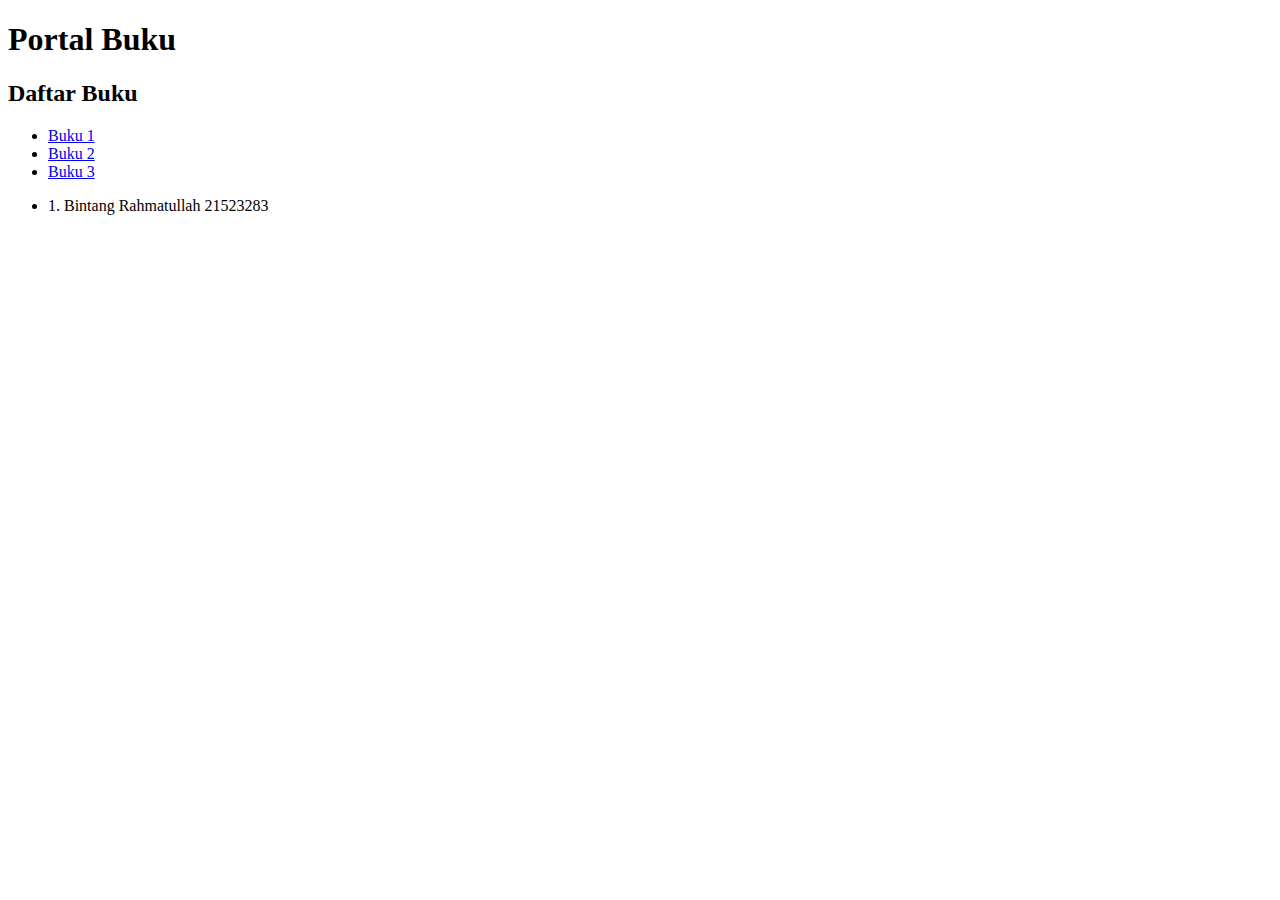
==== index.html @ 368f427b "Create index.html" ====
<!DOCTYPE html>
<html lang="en">
  <head>
    <meta charset="UTF-8" />
    <meta http-equiv="X-UA-Compatible" content="IE=edge" />
    <meta name="viewport" content="width=device-width, initial-scale=1.0" />
    <title>Document</title>
  </head>
  <body>
    <h1>Portal Buku</h1>
    <h2>Daftar Buku</h2>
    <ul>
      <li><a href="buku1.html">Buku 1</a></li>
      <li><a href="buku2.html">Buku 2</a></li>
      <li><a href="buku3.html">Buku 3</a></li>
    </ul>
    <ul>
      <li>1. Bintang Rahmatullah 21523283</li>
    </ul>
  </body>
</html>
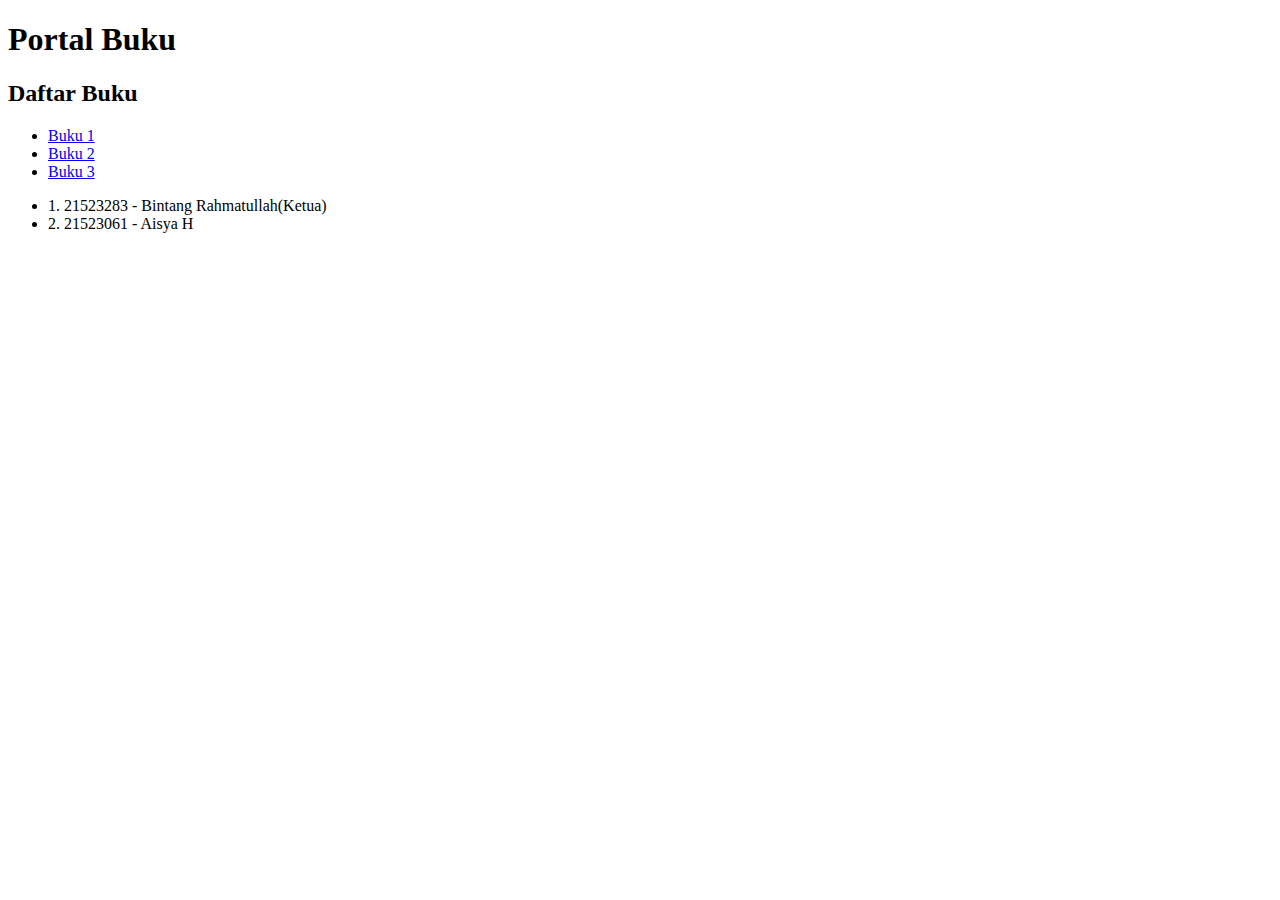
==== commit e43e11f9: "Update index.html" ====
--- a/index.html
+++ b/index.html
@@ -15,7 +15,8 @@
       <li><a href="buku3.html">Buku 3</a></li>
     </ul>
     <ul>
-      <li>1. Bintang Rahmatullah 21523283</li>
+      <li>1. 21523283 - Bintang Rahmatullah(Ketua)</li>
+      <li>2. 21523061 - Aisya H</li>
     </ul>
   </body>
 </html>
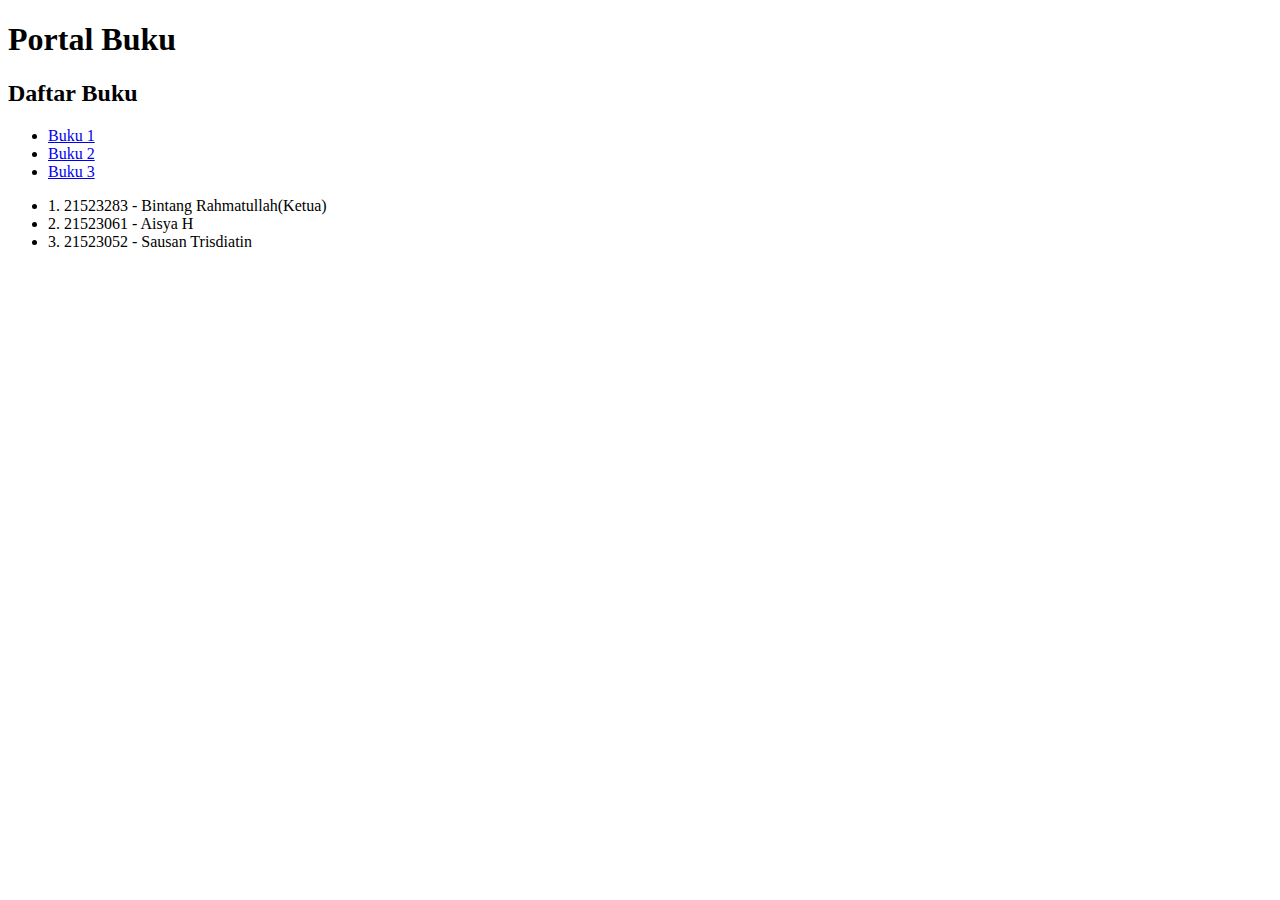
==== commit 0ab28c8e: "Nambah NIM Sausan" ====
--- a/index.html
+++ b/index.html
@@ -17,6 +17,7 @@
     <ul>
       <li>1. 21523283 - Bintang Rahmatullah(Ketua)</li>
       <li>2. 21523061 - Aisya H</li>
+      <li>3. 21523052 - Sausan Trisdiatin</li>
     </ul>
   </body>
 </html>
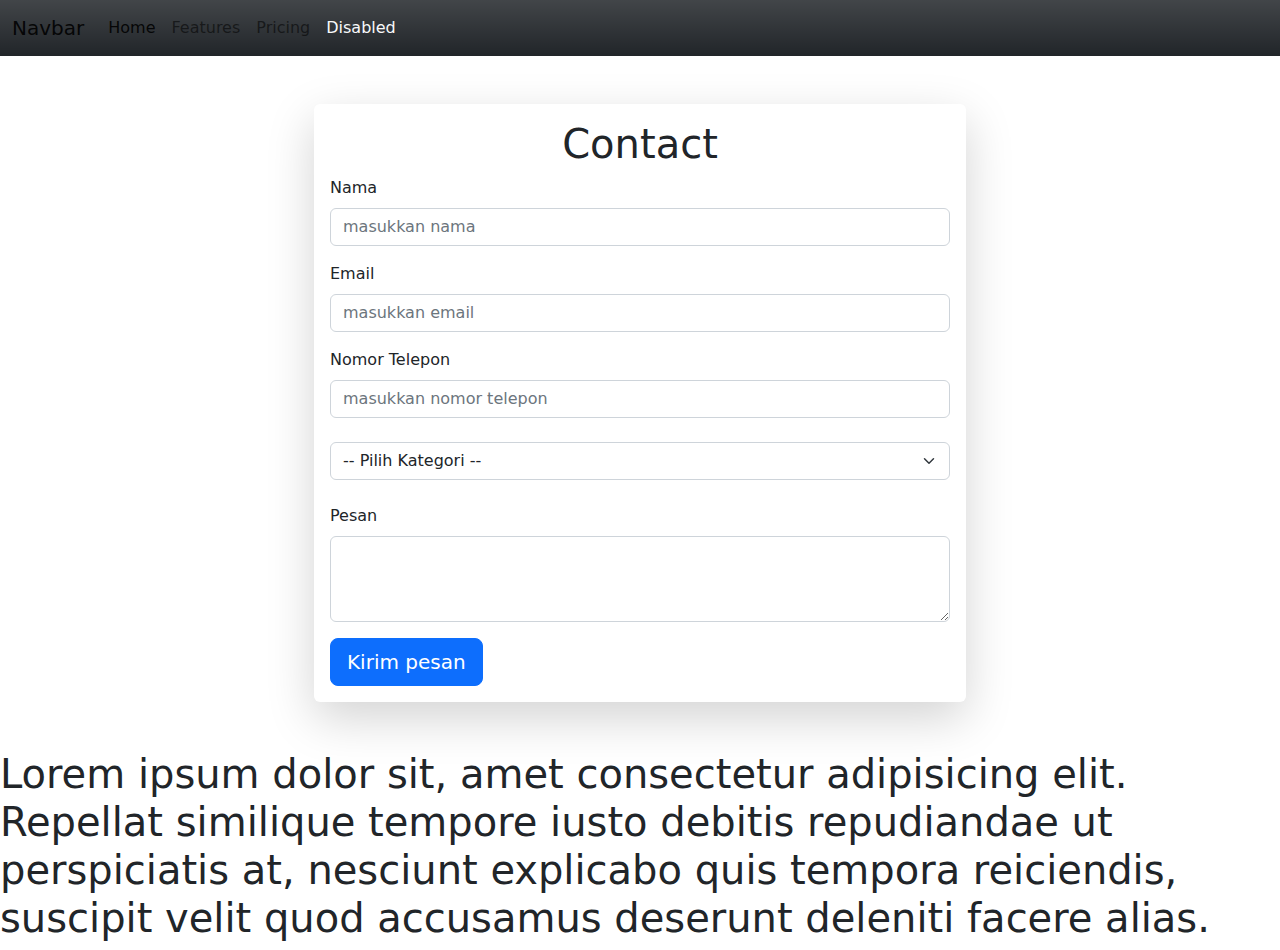
==== commit 7bfd4201: "Menambahkan bootstrap dan edit file index.html" ====
--- a/index.html
+++ b/index.html
@@ -1,23 +1,127 @@
 <!DOCTYPE html>
 <html lang="en">
   <head>
-    <meta charset="UTF-8" />
-    <meta http-equiv="X-UA-Compatible" content="IE=edge" />
-    <meta name="viewport" content="width=device-width, initial-scale=1.0" />
-    <title>Document</title>
+    <meta charset="utf-8" />
+    <meta name="viewport" content="width=device-width, initial-scale=1" />
+    <title>Bootstrap demo</title>
+    <link
+      href="resources\bootstrap\css\bootstrap.min.css"
+      rel="stylesheet"
+      type="text/css"
+    />
   </head>
   <body>
-    <h1>Portal Buku</h1>
-    <h2>Daftar Buku</h2>
-    <ul>
-      <li><a href="buku1.html">Buku 1</a></li>
-      <li><a href="buku2.html">Buku 2</a></li>
-      <li><a href="buku3.html">Buku 3</a></li>
-    </ul>
-    <ul>
-      <li>1. 21523283 - Bintang Rahmatullah(Ketua)</li>
-      <li>2. 21523061 - Aisya H</li>
-      <li>3. 21523052 - Sausan Trisdiatin</li>
-    </ul>
+    <nav class="navbar navbar-expand-lg bg-dark bg-gradient">
+      <div class="container-fluid">
+        <a class="navbar-brand" href="#">Navbar</a>
+        <button
+          class="navbar-toggler"
+          type="button"
+          data-bs-toggle="collapse"
+          data-bs-target="#navbarNavAltMarkup"
+          aria-controls="navbarNavAltMarkup"
+          aria-expanded="false"
+          aria-label="Toggle navigation"
+        >
+          <span class="navbar-toggler-icon"></span>
+        </button>
+        <div class="collapse navbar-collapse" id="navbarNavAltMarkup">
+          <div class="navbar-nav">
+            <a class="nav-link active" aria-current="page" href="#">Home</a>
+            <a class="nav-link" href="#">Features</a>
+            <a class="nav-link" href="#">Pricing</a>
+            <a class="nav-link disabled text-light">Disabled</a>
+          </div>
+        </div>
+      </div>
+    </nav>
+    <div class="row mt-5">
+      <div class="col-6 bg-light mx-auto shadow-lg p-3 mb-5 bg-body rounded">
+        <h1 class="text-center">Contact</h1>
+        <form>
+          <div class="mb-3">
+            <label for="exampleFormControlInput1" class="form-label"
+              >Nama</label
+            >
+            <input
+              type="text"
+              class="form-control"
+              id="exampleFormControlInput1"
+              placeholder="masukkan nama"
+            />
+          </div>
+          <div class="mb-3">
+            <label for="exampleFormControlInput1" class="form-label"
+              >Email</label
+            >
+            <input
+              type="email"
+              class="form-control"
+              id="exampleFormControlInput1"
+              placeholder="masukkan email"
+            />
+          </div>
+          <div class="mb-4">
+            <label for="exampleFormControlInput1" class="form-label"
+              >Nomor Telepon</label
+            >
+            <input
+              type="email"
+              class="form-control"
+              id="exampleFormControlInput1"
+              placeholder="masukkan nomor telepon"
+            />
+          </div>
+          <select class="form-select" aria-label="Default select example">
+            <option selected>-- Pilih Kategori --</option>
+            <option value="1">Halo</option>
+            <option value="2">nama</option>
+            <option value="3">kamu</option>
+            <option value="4">siapa</option>
+          </select>
+          <!-- <div class="dropdown">
+            <button
+              class="btn btn-secondary dropdown-toggle"
+              type="button"
+              data-bs-toggle="dropdown"
+              aria-expanded="false"
+            >
+              -- Pilih Kategori --
+            </button>
+            <ul class="dropdown-menu">
+              <li><a class="dropdown-item" href="#">Halo</a></li>
+              <li><a class="dropdown-item" href="#">Tes</a></li>
+              <li><a class="dropdown-item" href="#">Tau ah</a></li>
+            </ul>
+          </div> -->
+          <div class="mb-3 mt-4">
+            <label for="exampleFormControlTextarea1" class="form-label"
+              >Pesan</label
+            >
+            <textarea
+              class="form-control"
+              id="exampleFormControlTextarea1"
+              rows="3"
+            ></textarea>
+          </div>
+          <div>
+            <button type="button" class="btn btn-primary btn-lg rectangle">
+              Kirim pesan
+            </button>
+          </div>
+        </form>
+      </div>
+    </div>
+
+    <h1>
+      Lorem ipsum dolor sit, amet consectetur adipisicing elit. Repellat
+      similique tempore iusto debitis repudiandae ut perspiciatis at, nesciunt
+      explicabo quis tempora reiciendis, suscipit velit quod accusamus deserunt
+      deleniti facere alias.
+    </h1>
+    <script
+      type="text/javascript"
+      src="resources\bootstrap\js\bootstrap.min.js"
+    ></script>
   </body>
 </html>
